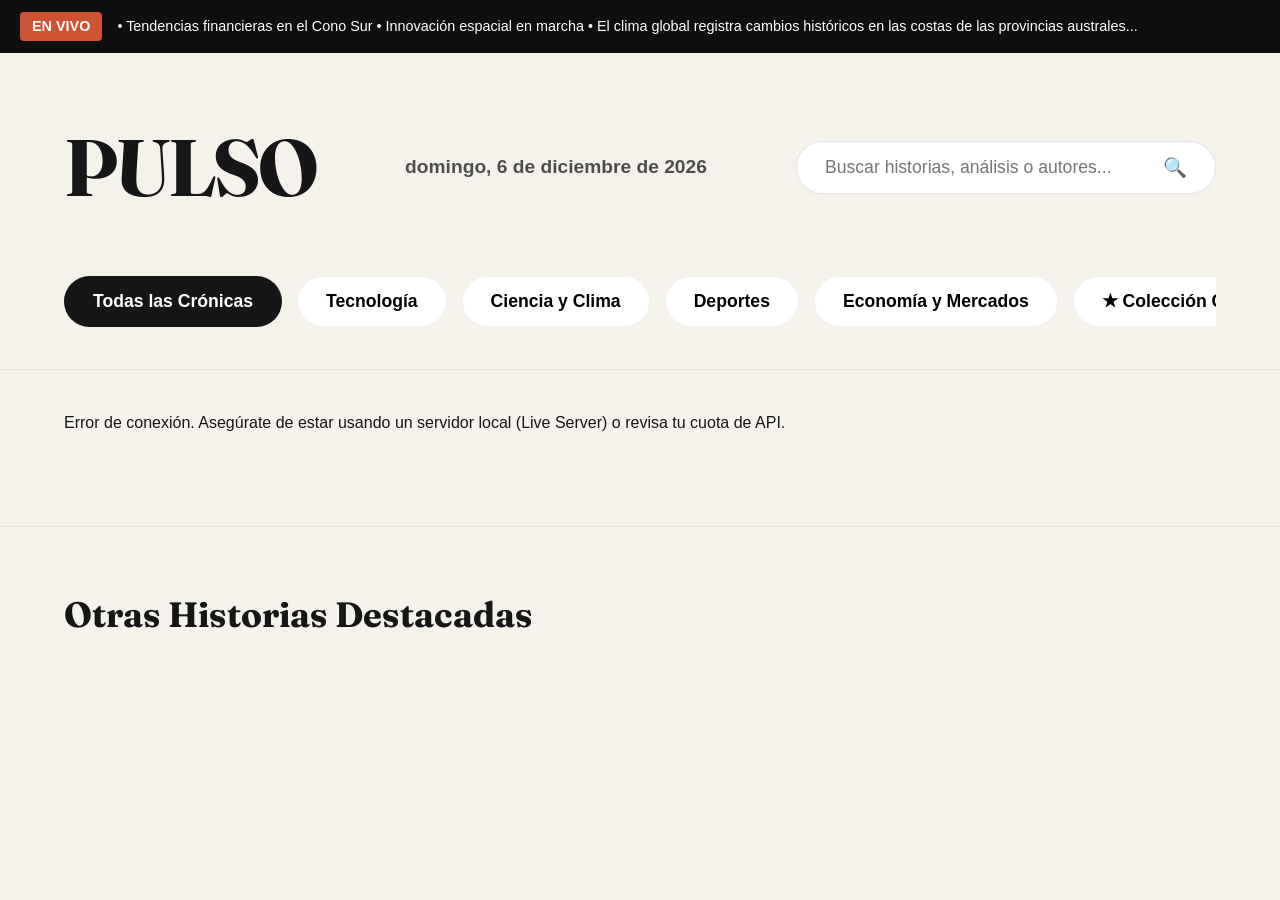
==== index.html @ 8fc3ccaa "Diario actualizado" ====
<!DOCTYPE html>
<html lang="es">
<head>
    <meta charset="UTF-8">
    <meta name="viewport" content="width=device-width, initial-scale=1.0">
    <title>PULSO | Diario Digital Editorial</title>
    <link href="https://fonts.googleapis.com/css2?family=Fraunces:ital,opsz,wght@0,9..144,400;0,9..144,700;1,9..144,400&family=Cabinet+Grotesk:wght@400;700;900&display=swap" rel="stylesheet">
    <link rel="stylesheet" href="css/styles.css">
</head>
<body>

    <!-- Barra de Noticias en Vivo -->
    <div class="live-ticker">
        <span class="ticker-badge">EN VIVO</span>
        <div class="ticker-text">
            <p>• Tendencias financieras en el Cono Sur • Innovación espacial en marcha • El clima global registra cambios históricos en las costas de las provincias australes...</p>
        </div>
    </div>

    <!-- Encabezado Principal -->
    <header class="main-header">
        <div class="header-top">
            <div class="logo">PULSO</div>
            <div class="date-container" id="current-date"></div>
            
            <div class="search-bar">
                <input type="text" id="search-input" placeholder="Buscar historias, análisis o autores...">
                <button id="search-btn">🔍</button>
            </div>
        </div>
        
        <!-- Categorías "En primera plana" -->
        <nav class="categories-nav">
            <button class="cat-btn active" data-category="general">Todas las Crónicas</button>
            <button class="cat-btn" data-category="technology">Tecnología</button>
            <button class="cat-btn" data-category="science">Ciencia y Clima</button>
            <button class="cat-btn" data-category="sports">Deportes</button>
            <button class="cat-btn" data-category="business">Economía y Mercados</button>
            <button class="cat-btn" data-id="favorites">★ Colección Guardada</button>
        </nav>
    </header>

    <!-- Nueva Maquetación: Gran Portada Centrada + Grilla Inferior -->
    <main class="news-flow">
        
        <!-- 1. Noticia Principal Centrada -->
        <section class="hero-featured" id="featured-section">
            <div class="loader">Escribiendo las portadas...</div>
        </section>

        <!-- 2. Bloque Masivo de Noticias Debajo -->
        <section class="grid-stories" id="grid-stories-section">
            <!-- Aquí se cargarán muchas más noticias dinámicamente -->
        </section>
    </main>

    <!-- 3. Sección Otras Historias Destacadas (Corregida) -->
    <section class="carousel-section">
        <h3 class="section-title">Otras Historias Destacadas</h3>
        <div class="carousel-grid" id="carousel-track">
            <!-- Portadas pequeñas con titulares debajo -->
        </div>
    </section>

    <script src="js/app.js"></script>
</body>
</html>
---- css/styles.css ----
:root {
    --bg-main: #f5f2eb;       /* Fondo pastel general estilo papel nórdico */
    --bg-card-1: #e2ebf3;    /* Azul Pastel */
    --bg-card-2: #f7eae6;    /* Coral/Rosa Suave */
    --bg-card-3: #e6f0e9;    /* Verde Menta Pastel */
    --bg-card-4: #ede6f5;    /* Lavanda Dulce */
    --text-main: #161616;
    --text-muted: #4e4e4e;
    --accent: #cd5334;       
    --font-titles: 'Fraunces', serif;
    --font-ui: 'Cabinet Grotesk', sans-serif;
}

* {
    margin: 0;
    padding: 0;
    box-sizing: border-box;
}

body {
    background-color: var(--bg-main);
    font-family: var(--font-ui);
    color: var(--text-main);
    line-height: 1.6;
}

.live-ticker {
    background-color: #0f0f0f;
    color: #fff;
    display: flex;
    align-items: center;
    padding: 12px 20px;
    font-size: 0.9rem;
    overflow: hidden;
}
.ticker-badge {
    background-color: var(--accent);
    padding: 3px 12px;
    font-weight: 700;
    margin-right: 15px;
    border-radius: 4px;
}
.ticker-text {
    white-space: nowrap;
    animation: scroll-text 35s linear infinite;
}
@keyframes scroll-text {
    0% { transform: translateX(100%); }
    100% { transform: translateX(-100%); }
}

/* --- Encabezado --- */
.main-header {
    padding: 50px 5% 30px 5%;
    border-bottom: 1px solid rgba(0,0,0,0.06);
}
.header-top {
    display: flex;
    justify-content: space-between;
    align-items: center;
    flex-wrap: wrap;
    gap: 30px;
}
.logo {
    font-family: var(--font-titles);
    font-size: 5rem; 
    font-weight: 700;
    letter-spacing: -3px;
}
.date-container {
    font-size: 1.2rem;
    color: var(--text-muted);
    font-weight: 700;
}

.search-bar {
    display: flex;
    background: #fff;
    border: 1px solid rgba(0,0,0,0.1);
    border-radius: 40px;
    padding: 14px 28px;
    width: 420px;
    max-width: 100%;
    box-shadow: 0 4px 10px rgba(0,0,0,0.01);
}
.search-bar input {
    border: none;
    outline: none;
    width: 100%;
    font-size: 1.1rem;
    font-family: var(--font-ui);
    background: transparent;
}
.search-bar button {
    background: none;
    border: none;
    font-size: 1.2rem;
    cursor: pointer;
}

/* Categorías */
.categories-nav {
    display: flex;
    gap: 15px;
    margin-top: 45px;
    overflow-x: auto;
    padding-bottom: 12px;
}
.cat-btn {
    background: #fff;
    border: 1px solid rgba(0,0,0,0.06);
    padding: 14px 28px;
    border-radius: 30px;
    cursor: pointer;
    font-size: 1.1rem;
    font-weight: 700;
    transition: all 0.25s ease;
    white-space: nowrap;
}
.cat-btn.active, .cat-btn:hover {
    background-color: var(--text-main);
    color: #fff;
}

/* --- Nueva Distribución de Noticias --- */
.news-flow {
    padding: 40px 5%;
    display: flex;
    flex-direction: column;
    gap: 50px;
}

/* Noticia Destacada de Portada (Centrada) */
.hero-featured .story-card {
    background-color: var(--bg-card-1);
    border-radius: 32px;
    overflow: hidden;
    padding: 60px;
    min-height: 520px;
    display: flex;
    flex-direction: column;
    justify-content: flex-end;
    position: relative;
    cursor: pointer;
    box-shadow: 0 15px 40px rgba(0,0,0,0.02);
    transition: transform 0.3s cubic-bezier(0.16, 1, 0.3, 1);
}
.hero-featured .story-card:hover {
    transform: scale(1.005);
}
.story-img-bg {
    position: absolute;
    top: 0; left: 0; width: 100%; height: 100%;
    object-fit: cover;
    opacity: 0.35;
    mix-blend-mode: multiply;
}
.story-content { position: relative; z-index: 2; max-width: 80%; }
.story-card h2 {
    font-family: var(--font-titles);
    font-size: 3.6rem;
    line-height: 1.1;
    margin: 20px 0;
}
.story-card p {
    font-size: 1.3rem;
    color: var(--text-muted);
}

/* Grilla de Noticias Inferiores (Muchas más noticias) */
.grid-stories {
    display: grid;
    grid-template-columns: repeat(auto-fill, minmax(350px, 1fr));
    gap: 35px;
}
.news-grid-item {
    background-color: #fff;
    border-radius: 24px;
    padding: 30px;
    display: flex;
    flex-direction: column;
    justify-content: space-between;
    cursor: pointer;
    border: 1px solid rgba(0,0,0,0.04);
    transition: transform 0.2s ease, background-color 0.3s ease;
}
/* Alternancia de fondos pasteles en la grilla */
.news-grid-item:nth-child(4n+1) { background-color: var(--bg-card-2); }
.news-grid-item:nth-child(4n+2) { background-color: var(--bg-card-3); }
.news-grid-item:nth-child(4n+3) { background-color: var(--bg-card-4); }
.news-grid-item:nth-child(4n+4) { background-color: var(--bg-card-1); }

.news-grid-item:hover {
    transform: translateY(-4px);
}
.news-grid-item img {
    width: 100%;
    height: 200px;
    object-fit: cover;
    border-radius: 16px;
    margin-bottom: 20px;
}
.news-grid-item h3 {
    font-family: var(--font-titles);
    font-size: 1.7rem;
    line-height: 1.25;
    margin-bottom: 12px;
}
.news-grid-item p {
    font-size: 1.05rem;
    color: var(--text-muted);
    margin-bottom: 20px;
}

.fav-btn {
    background: none;
    border: none;
    font-size: 1.5rem;
    cursor: pointer;
    align-self: flex-start;
}

/* --- Otras Historias Destacadas --- */
.carousel-section {
    padding: 60px 5% 100px 5%;
    border-top: 1px solid rgba(0,0,0,0.06);
}
.section-title {
    font-family: var(--font-titles);
    font-size: 2.2rem;
    margin-bottom: 35px;
}
.carousel-grid {
    display: grid;
    grid-template-columns: repeat(auto-fill, minmax(280px, 1fr));
    gap: 30px;
}
.carousel-item {
    background: #fff;
    border-radius: 20px;
    overflow: hidden;
    cursor: pointer;
    box-shadow: 0 4px 15px rgba(0,0,0,0.01);
    transition: transform 0.2s ease;
}
.carousel-item:nth-child(odd) { background-color: var(--bg-card-2); }
.carousel-item:nth-child(even) { background-color: var(--bg-card-3); }

.carousel-item:hover { transform: translateY(-4px); }
.carousel-item img {
    width: 100%;
    height: 180px;
    object-fit: cover;
}
.carousel-content {
    padding: 20px;
}
.carousel-content h4 {
    font-family: var(--font-titles);
    font-size: 1.35rem;
    line-height: 1.3;
}

/* --- Vista de Artículo Completo Extenso y Real --- */
.article-container {
    max-width: 850px;
    margin: 60px auto;
    padding: 0 24px;
}
.article-header h1 {
    font-family: var(--font-titles);
    font-size: 4rem;
    line-height: 1.1;
    margin-bottom: 25px;
    letter-spacing: -1px;
}
.article-meta {
    font-size: 1.1rem;
    color: var(--text-muted);
    margin-bottom: 35px;
}
.article-main-img {
    width: 100%;
    max-height: 520px;
    object-fit: cover;
    border-radius: 28px;
    margin-bottom: 45px;
}
.article-body {
    font-size: 1.35rem;
    line-height: 1.8;
    color: #1a1a1a;
}
.article-body p {
    margin-bottom: 25px;
}
.back-home {
    display: inline-block;
    margin-bottom: 30px;
    color: var(--accent);
    text-decoration: none;
    font-weight: 700;
    font-size: 1.1rem;
}
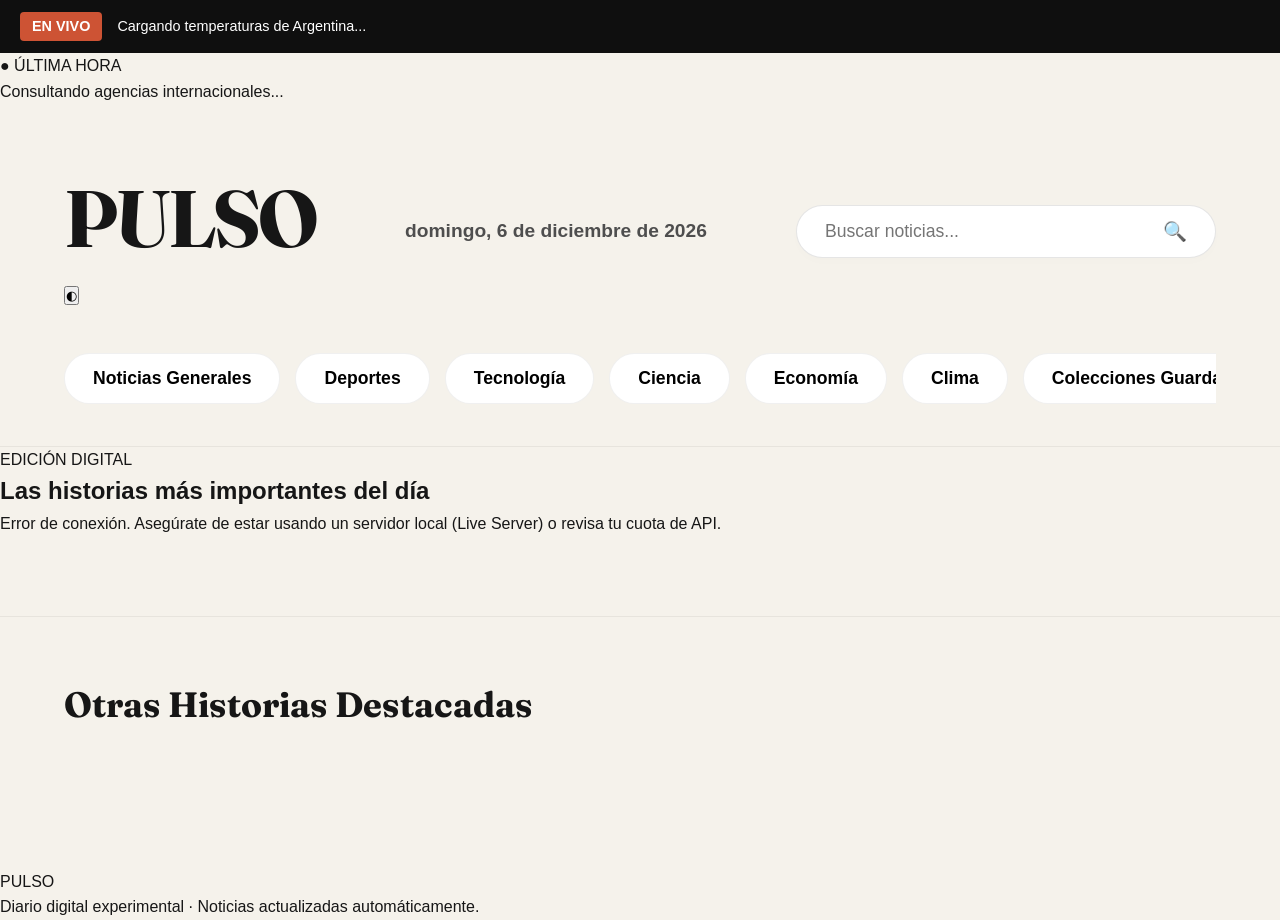
==== commit f1efda4c: "Refactor index.html for improved layout and styles Updated HTML structure with new meta tags, styles" ====
--- a/index.html
+++ b/index.html
@@ -1,67 +1,304 @@
 <!DOCTYPE html>
 <html lang="es">
+
 <head>
-    <meta charset="UTF-8">
-    <meta name="viewport" content="width=device-width, initial-scale=1.0">
-    <title>PULSO | Diario Digital Editorial</title>
-    <link href="https://fonts.googleapis.com/css2?family=Fraunces:ital,opsz,wght@0,9..144,400;0,9..144,700;1,9..144,400&family=Cabinet+Grotesk:wght@400;700;900&display=swap" rel="stylesheet">
-    <link rel="stylesheet" href="css/styles.css">
+
+<meta charset="UTF-8">
+<meta name="viewport" content="width=device-width, initial-scale=1.0">
+
+<title>PULSO | Diario Digital Editorial</title>
+
+<link href="https://fonts.googleapis.com/css2?family=Fraunces:ital,wght@0,400;0,700;1,400&family=Inter:wght@300;400;500;600;700&display=swap" rel="stylesheet">
+
+<link rel="stylesheet" href="css/styles.css">
+
 </head>
+
 <body>
 
-    <!-- Barra de Noticias en Vivo -->
-    <div class="live-ticker">
-        <span class="ticker-badge">EN VIVO</span>
-        <div class="ticker-text">
-            <p>• Tendencias financieras en el Cono Sur • Innovación espacial en marcha • El clima global registra cambios históricos en las costas de las provincias australes...</p>
+<!-- ===================== -->
+<!-- TEMPERATURAS ARGENTINA -->
+<!-- ===================== -->
+
+<div class="live-ticker">
+
+    <span class="ticker-badge">
+
+        EN VIVO
+
+    </span>
+
+    <div class="ticker-text">
+
+        <p id="argentina-temperaturas">
+
+            Cargando temperaturas de Argentina...
+
+        </p>
+
+    </div>
+
+</div>
+
+<!-- ===================== -->
+<!-- ÚLTIMA HORA -->
+<!-- ===================== -->
+
+<section
+class="breaking-news"
+id="breaking-news">
+
+    <div class="breaking-label">
+
+        ● ÚLTIMA HORA
+
+    </div>
+
+    <div
+    class="breaking-text"
+    id="breaking-text">
+
+        Consultando agencias internacionales...
+
+    </div>
+
+</section>
+
+
+
+</section>
+
+<!-- ===================== -->
+<!-- HEADER -->
+<!-- ===================== -->
+
+<header class="main-header">
+
+    <div class="header-top">
+
+        <div class="logo-area">
+
+            <div class="logo">
+
+                PULSO
+
+            </div>
+
+            <button
+            id="dark-mode-toggle"
+            class="dark-mode-toggle">
+
+                ◐
+
+            </button>
+
         </div>
-    </div>
-
-    <!-- Encabezado Principal -->
-    <header class="main-header">
-        <div class="header-top">
-            <div class="logo">PULSO</div>
-            <div class="date-container" id="current-date"></div>
-            
-            <div class="search-bar">
-                <input type="text" id="search-input" placeholder="Buscar historias, análisis o autores...">
-                <button id="search-btn">🔍</button>
-            </div>
+
+        <div
+        class="date-container"
+        id="current-date">
+
         </div>
-        
-        <!-- Categorías "En primera plana" -->
-        <nav class="categories-nav">
-            <button class="cat-btn active" data-category="general">Todas las Crónicas</button>
-            <button class="cat-btn" data-category="technology">Tecnología</button>
-            <button class="cat-btn" data-category="science">Ciencia y Clima</button>
-            <button class="cat-btn" data-category="sports">Deportes</button>
-            <button class="cat-btn" data-category="business">Economía y Mercados</button>
-            <button class="cat-btn" data-id="favorites">★ Colección Guardada</button>
-        </nav>
-    </header>
-
-    <!-- Nueva Maquetación: Gran Portada Centrada + Grilla Inferior -->
-    <main class="news-flow">
-        
-        <!-- 1. Noticia Principal Centrada -->
-        <section class="hero-featured" id="featured-section">
-            <div class="loader">Escribiendo las portadas...</div>
-        </section>
-
-        <!-- 2. Bloque Masivo de Noticias Debajo -->
-        <section class="grid-stories" id="grid-stories-section">
-            <!-- Aquí se cargarán muchas más noticias dinámicamente -->
-        </section>
-    </main>
-
-    <!-- 3. Sección Otras Historias Destacadas (Corregida) -->
-    <section class="carousel-section">
-        <h3 class="section-title">Otras Historias Destacadas</h3>
-        <div class="carousel-grid" id="carousel-track">
-            <!-- Portadas pequeñas con titulares debajo -->
+
+        <div class="search-bar">
+
+            <input
+            type="text"
+            id="search-input"
+            placeholder="Buscar noticias...">
+
+            <button>
+
+                🔍
+
+            </button>
+
         </div>
+
+    </div>
+
+    <!-- ===================== -->
+    <!-- CATEGORÍAS -->
+    <!-- ===================== -->
+
+    <nav class="categories-nav"> 
+
+        <button
+        class="cat-btn"
+        data-category="general">
+
+            Noticias Generales
+
+        </button>
+
+        <button
+        class="cat-btn"
+        data-category="sports">
+
+            Deportes
+
+        </button>
+
+        <button
+        class="cat-btn"
+        data-category="technology">
+
+            Tecnología
+
+        </button>
+
+        <button
+        class="cat-btn"
+        data-category="science">
+
+            Ciencia
+
+        </button>
+
+        <button
+        class="cat-btn"
+        data-category="business">
+
+            Economía
+
+        </button>
+
+        <button
+        class="cat-btn"
+        data-category="weather">
+
+            Clima
+
+        </button>
+
+        <button
+        class="cat-btn"
+        data-id="favorites">
+
+            Colecciones Guardadas
+
+        </button>
+
+    </nav>
+
+</header>
+
+<!-- ===================== -->
+<!-- CABECERA EDITORIAL -->
+<!-- ===================== -->
+
+<section
+class="editorial-banner">
+
+    <div class="editorial-content">
+
+        <span>
+
+            EDICIÓN DIGITAL
+
+        </span>
+
+        <h2>
+
+            Las historias más importantes del día
+
+        </h2>
+
+        <p>
+
+           
+
+        </p>
+
+    </div>
+
+</section>
+
+<!-- ===================== -->
+<!-- PORTADA -->
+<!-- ===================== -->
+
+<main class="homepage-layout">
+
+    <!-- NOTICIA PRINCIPAL -->
+
+    <section
+    class="hero-featured"
+    id="featured-section">
+
+        <div class="loader">
+
+            Construyendo portada...
+
+        </div>
+
     </section>
 
-    <script src="js/app.js"></script>
+    <!-- DOS NOTICIAS SECUNDARIAS -->
+
+    <aside
+    class="secondary-news"
+    id="secondary-news">
+
+    </aside>
+
+</main>
+
+<!-- ===================== -->
+<!-- RESTO DE NOTICIAS -->
+<!-- ===================== -->
+
+<section class="news-flow">
+
+    <div
+    class="grid-stories"
+    id="grid-stories-section">
+
+    </div>
+
+</section>
+
+<!-- ===================== -->
+<!-- DESTACADAS -->
+<!-- ===================== -->
+
+<section class="carousel-section">
+
+    <h3 class="section-title">
+
+        Otras Historias Destacadas
+
+    </h3>
+
+    <div
+    class="carousel-grid"
+    id="carousel-track">
+
+    </div>
+
+</section>
+
+<!-- ===================== -->
+<!-- FOOTER -->
+<!-- ===================== -->
+
+<footer class="footer">
+
+    <div class="footer-logo">
+
+        PULSO
+
+    </div>
+
+    <p>
+
+        Diario digital experimental · Noticias actualizadas automáticamente.
+
+    </p>
+
+</footer>
+
+<script src="js/app.js"></script>
+
 </body>
-</html>+</html>
